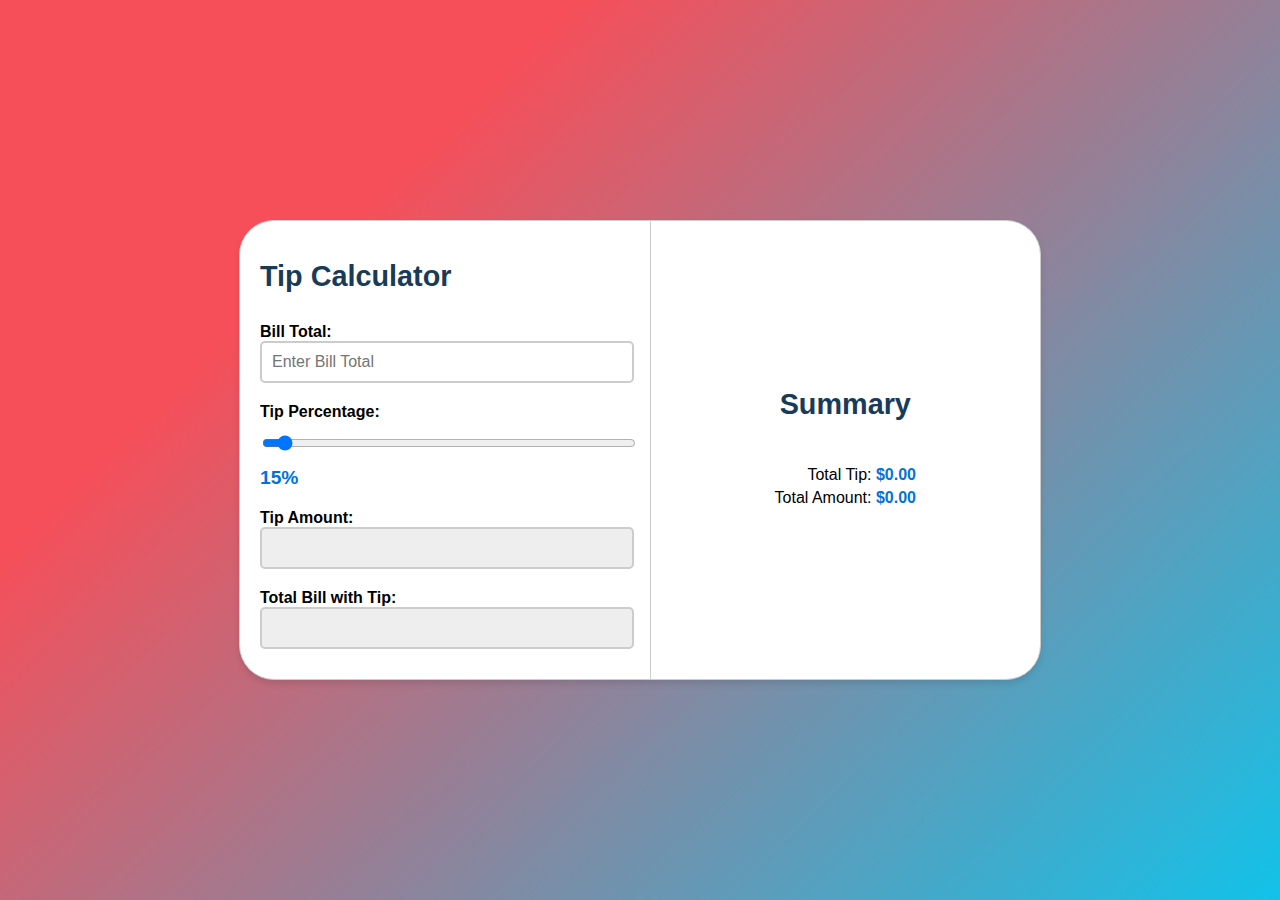
==== Lab3/index.html @ 8aa3f204 "Lab3" ====
<!DOCTYPE html>
<html lang="en">

<head>
    <meta charset="UTF-8" />
    <meta name="viewport" content="width=device-width, initial-scale=1.0" />
    <title>Tip Calculator</title>
    <link rel="stylesheet" href="style.css" />
</head>

<body>
    <div class="container">
        <div class="left">
            <h1>Tip Calculator</h1>
            <form id="tipForm">
                <div class="form-group">
                    <label for="billTotal">Bill Total:</label>
                    <input type="text" id="billTotal" placeholder="Enter Bill Total" required />
                </div>
                <div class="form-group">
                    <label for="tip">Tip Percentage:</label>
                    <input type="range" id="tip" min="0" max="100" value="1" />
                    <span id="tipValue">15%</span>
                </div>
                <div class="form-group">
                    <label for="tipAmount">Tip Amount:</label>
                    <input type="text" id="tipAmount" disabled />
                </div>
                <div class="form-group">
                    <label for="totalWithTip">Total Bill with Tip:</label>
                    <input type="text" id="totalWithTip" disabled />
                </div>
            </form>
        </div>
        <div class="right" style="margin-left: 20px">
            <h1>Summary</h1>
            <div class="summary">
                <p>Total Tip: <span id="summaryTipAmount">$0.00</span></p>
                <p>Total Amount: <span id="summaryTotalWithTip">$0.00</span></p>
            </div>
        </div>
    </div>
    <script src="script.js"></script>
</body>

</html>
---- Lab3/style.css ----
body {
    font-family: Arial, sans-serif;
    background-color: #f0f0f0;
    display: flex;
    justify-content: center;
    align-items: center;
    height: 100vh;
    margin: 0;
}

.calculator {
    background-color: #fff;
    padding: 20px;
    border: 2px solid #ccc;
    border-radius: 10px;
    text-align: center;
    box-shadow: 0 0 10px rgba(0, 0, 0, 0.2);
    max-width: 400px;
    /* Set a maximum width for better mobile usability */
    width: 90%;
    /* Take up 90% of the available width */
    transform-origin: center center;
    transition: transform 0.3s;
    cursor: pointer;
}

form {
    display: flex;
    flex-direction: column;
}

.form-group {
    margin: 10px 0;
}

label {
    font-weight: bold;
}

input {
    padding: 5px;
    border: 1px solid #ccc;
    border-radius: 5px;
    width: 100%;
    /* Take up the entire available width */
}

input[type="text"]:disabled {
    background-color: #eee;
}

input[type="range"] {
    width: 100%;
    /* Take up the entire available width */
}

#tipValue {
    font-weight: bold;
}

.calculator:hover {
    transform: scale(1.05);
    opacity: 0.9;
}

.calculator:active {
    transform: scale(0.95);
}

.summary {
    float: right;
    padding: 20px;
    text-align: right;
    border-left: 1px solid #ccc;
}

.summary h2 {
    font-size: 1.2rem;
    color: #333;
}

.summary p {
    font-size: 1rem;
    color: #333;
    margin: 5px 0;
}

.summary span {
    font-weight: bold;
    color: #0074d9;
}

* {
    color: #000;
    /* Set all text to black */
}

body {
    font-family: "Arial", sans-serif;
    background: #6a5094;
    background-image: linear-gradient(316deg, #12c2e9 0%, #f64f59 74%);
    display: flex;
    justify-content: center;
    align-items: center;
    height: 100vh;
    margin: 0;
}

.container {
    max-width: 800px;
    width: 90%;
    background: #1d2b64;
    /* Start color for the gradient background */
    background-color: white;
    /* Gradient background */
    color: #000;
    /* Set text color to black */
    border: 1px solid #ccc;
    border-radius: 35px;
    box-shadow: 0 4px 6px rgba(0, 0, 0, 0.1);
    display: flex;
}

.left,
.right {
    flex: 1;
    padding: 20px;
}

.right {
    border-left: 1px solid #ccc;
}

h1 {
    font-size: 1.8rem;
    color: #193b58;
    margin-bottom: 20px;
}

form {
    display: flex;
    flex-direction: column;
}

.form-group {
    margin: 10px 0;
}

label {
    font-weight: bold;
    font-size: 1rem;
    color: #000;
    /* Set text color to black */
    text-align: left;
}

input {
    padding: 10px;
    border: 2px solid #ccc;
    border-radius: 5px;
    font-size: 1rem;
    color: #333;
    /* Text color for input fields */
    background-color: #fff;
    /* Input field background color */
}

input[type="text"]:disabled {
    background-color: #eee;
}

input[type="range"] {
    width: 100%;
}

#tipValue {
    font-weight: bold;
    font-size: 1.2rem;
    color: #0074d9;
}

.summary {
    border: 0px;
}

.summary p {
    font-size: 1rem;
    color: #000;
    /* Set text color to black */
    margin: 5px 0;
}

.right {
    flex: 1;
    padding: 20px;
    display: flex;
    flex-direction: column;
    justify-content: center;
    /* Center content vertically */
    align-items: center;
    /* Center content horizontally */
}
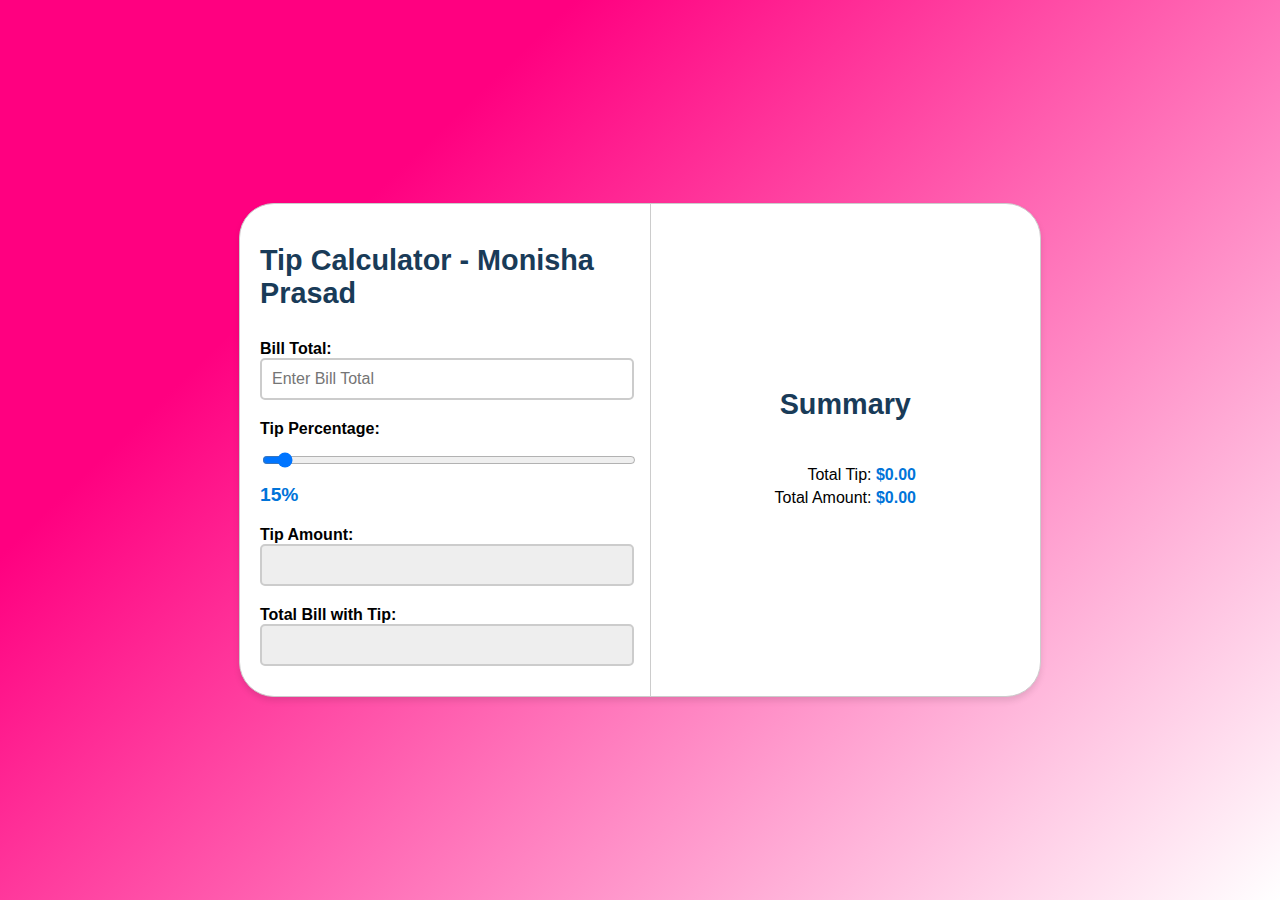
==== commit 186d40f0: "Adding name" ====
--- a/Lab3/index.html
+++ b/Lab3/index.html
@@ -11,7 +11,7 @@
 <body>
     <div class="container">
         <div class="left">
-            <h1>Tip Calculator</h1>
+            <h1>Tip Calculator - Monisha Prasad</h1>
             <form id="tipForm">
                 <div class="form-group">
                     <label for="billTotal">Bill Total:</label>
--- a/Lab3/style.css
+++ b/Lab3/style.css
@@ -98,7 +98,7 @@
 body {
     font-family: "Arial", sans-serif;
     background: #6a5094;
-    background-image: linear-gradient(316deg, #12c2e9 0%, #f64f59 74%);
+    background-image: linear-gradient(316deg, #ffffff 0%, rgb(255, 0, 128) 74%);
     display: flex;
     justify-content: center;
     align-items: center;
